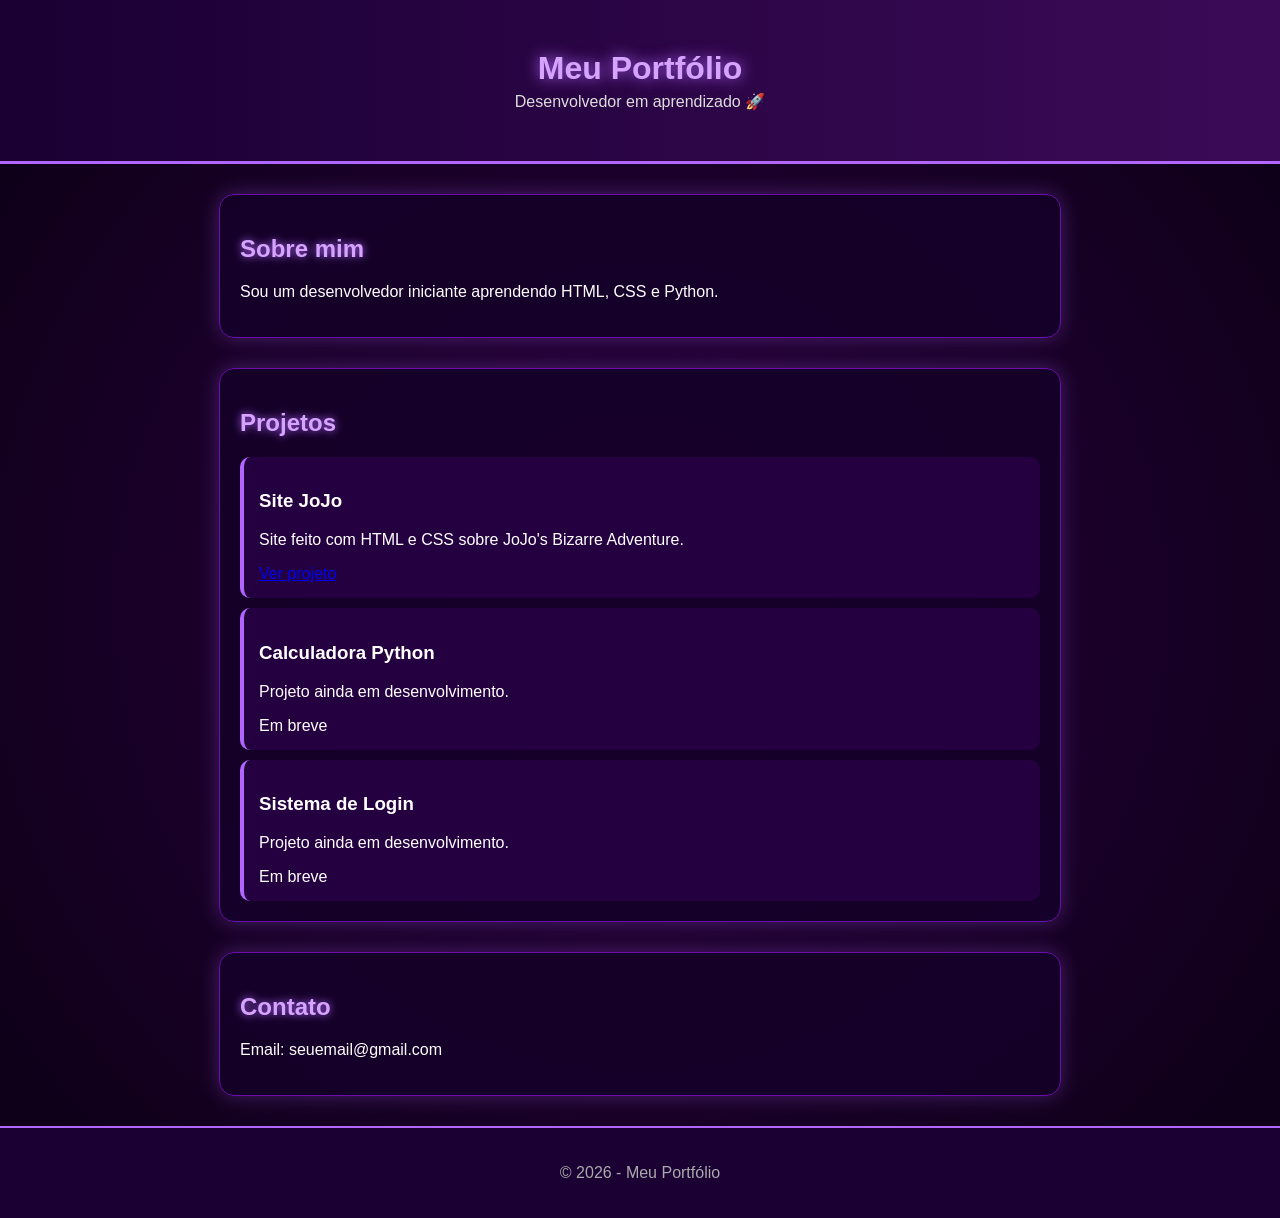
==== index.html @ 953d6fe7 "Add files via upload" ====
<!DOCTYPE html>
<html lang="pt-br">

<head>
    <meta charset="UTF-8">
    <meta name="viewport" content="width=device-width, initial-scale=1.0">
    <title>Meu Portfólio</title>
    <link rel="stylesheet" href="style.css">
</head>

<body>

<header>
    <h1>Meu Portfólio</h1>
    <p>Desenvolvedor em aprendizado 🚀</p>
</header>

<main>

    <!-- SOBRE -->
    <section class="container">
        <h2>Sobre mim</h2>
        <p>Sou um desenvolvedor iniciante aprendendo HTML, CSS e Python.</p>
    </section>

    <!-- PROJETOS -->
    <section class="container">
        <h2>Projetos</h2>

        <!-- JOJO ATIVO -->
        <div class="card">
            <h3>Site JoJo</h3>
            <p>Site feito com HTML e CSS sobre JoJo's Bizarre Adventure.</p>

            <a class="botao" href="jojo.html" target="_blank">Ver projeto</a>
        </div>

        <!-- PROJETOS EM ABERTO -->
        <div class="card">
            <h3>Calculadora Python</h3>
            <p>Projeto ainda em desenvolvimento.</p>
            <span class="aberto">Em breve</span>
        </div>

        <div class="card">
            <h3>Sistema de Login</h3>
            <p>Projeto ainda em desenvolvimento.</p>
            <span class="aberto">Em breve</span>
        </div>

    </section>

    <!-- CONTATO -->
    <section class="container">
        <h2>Contato</h2>
        <p>Email: seuemail@gmail.com</p>
    </section>

</main>

<footer>
    <p>© 2026 - Meu Portfólio</p>
</footer>

</body>

</html>
---- style.css ----
body {
    font-family: Arial, sans-serif;
    margin: 0;
    background: radial-gradient(circle, #2a003f, #0b0014);
    color: white;
}

/* ===== HEADER ===== */
header {
    text-align: center;
    padding: 50px 20px;
    background: linear-gradient(90deg, #1a0033, #3b0a57);
    border-bottom: 3px solid #b266ff;
}

/* perfil (imagem + texto lado a lado) */
.perfil {
    display: flex;
    align-items: center;
    justify-content: center;
    gap: 20px;
}

/* imagem do Gengar */
.perfil img {
    width: 80px;
    height: 80px;
    border-radius: 50%;
    box-shadow: 0 0 15px #b266ff;
    transition: 0.3s;
}

/* hover na imagem */
.perfil img:hover {
    transform: scale(1.1);
    filter: brightness(1.2);
}

/* nome */
header h1 {
    color: #d6a3ff;
    text-shadow: 0 0 15px #b266ff;
    margin: 0;
}

/* subtítulo */
header p {
    color: #ddd;
    margin: 5px 0 0 0;
}

/* ===== CONTAINERS ===== */
.container {
    max-width: 800px;
    margin: 30px auto;
    background-color: rgba(20, 0, 40, 0.9);
    padding: 20px;
    border-radius: 15px;
    box-shadow: 0 0 20px rgba(178, 102, 255, 0.3);
    border: 1px solid #6a0dad;
}

/* títulos */
h2 {
    color: #d6a3ff;
    text-shadow: 0 0 8px #b266ff;
}

/* cards */
.card {
    background-color: rgba(40, 0, 70, 0.8);
    padding: 15px;
    margin-top: 10px;
    border-radius: 10px;
    border-left: 4px solid #b266ff;
}

/* footer */
footer {
    text-align: center;
    padding: 20px;
    background-color: #1a0033;
    border-top: 2px solid #b266ff;
    color: #aaa;
}



.voltar {
    display: inline-block;
    padding: 10px 15px;
    background-color: #6a0dad;
    color: white;
    text-decoration: none;
    border-radius: 8px;
    transition: 0.3s;
}
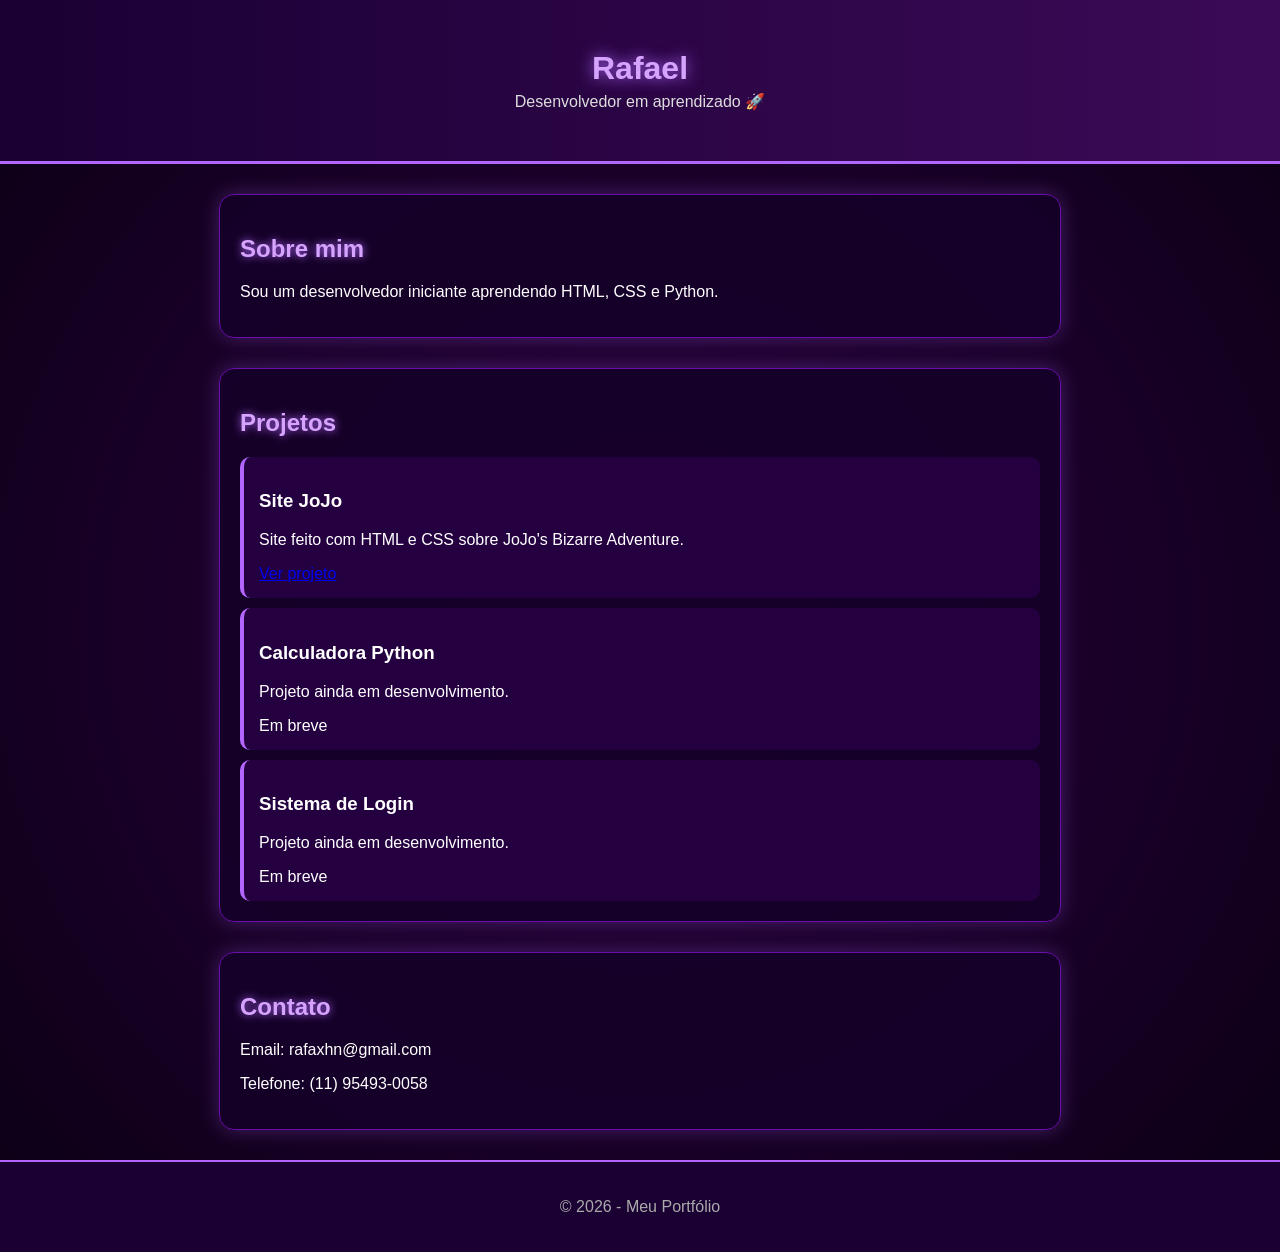
==== commit 12c5ce41: "Update index.html" ====
--- a/index.html
+++ b/index.html
@@ -11,7 +11,7 @@
 <body>
 
 <header>
-    <h1>Meu Portfólio</h1>
+    <h1>Rafael</h1>
     <p>Desenvolvedor em aprendizado 🚀</p>
 </header>
 
@@ -53,7 +53,8 @@
     <!-- CONTATO -->
     <section class="container">
         <h2>Contato</h2>
-        <p>Email: seuemail@gmail.com</p>
+        <p>Email: rafaxhn@gmail.com</p>
+        <p>Telefone: (11) 95493-0058</p>
     </section>
 
 </main>
@@ -64,4 +65,4 @@
 
 </body>
 
-</html>+</html>
